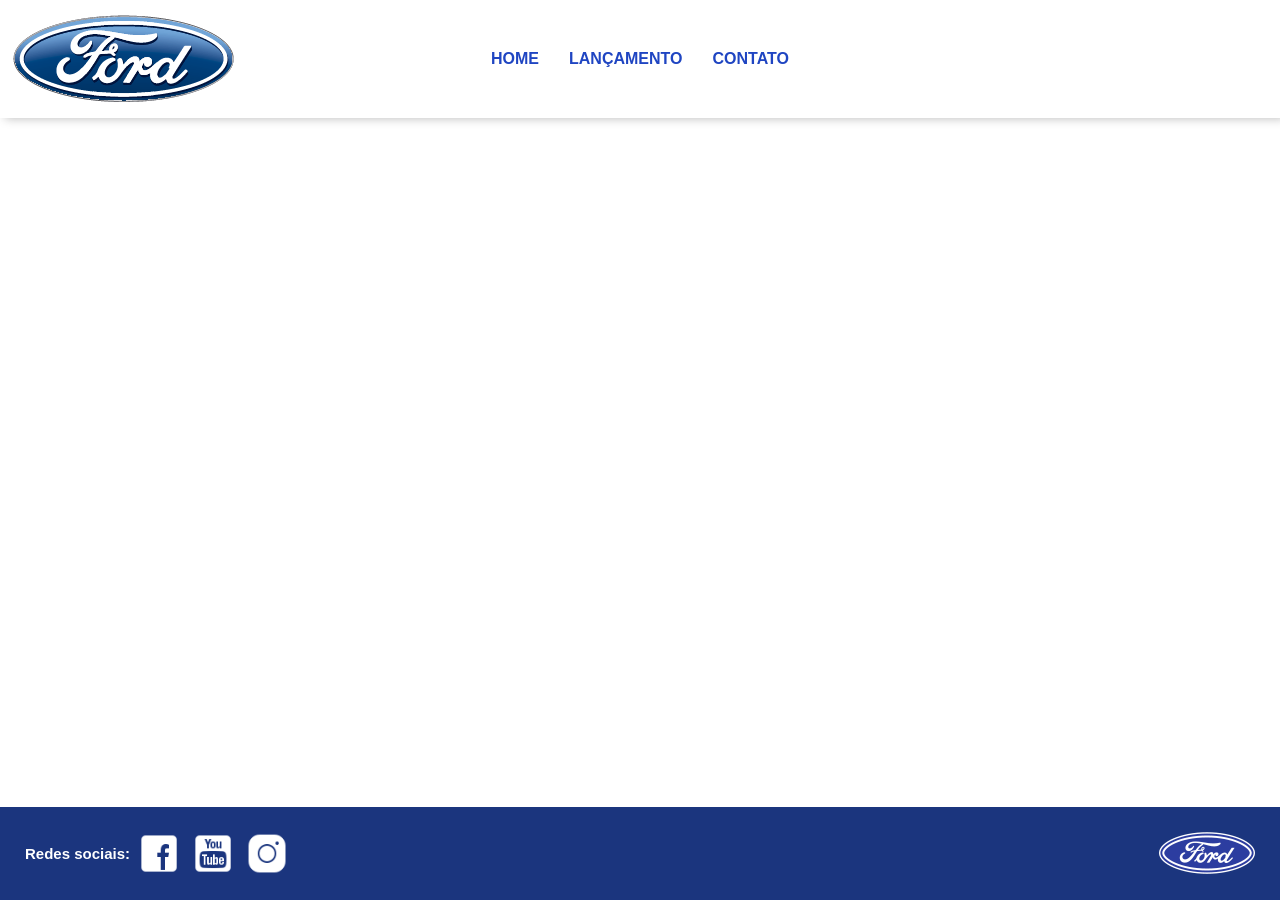
==== anexo_desafio_htmlcss/contato.html @ e48b37ec "nova feature" ====
<!DOCTYPE html>
<html lang="pt-br">

<head>
    <meta charset="UTF-8">
    <meta name="viewport" content="width=device-width, initial-scale=1.0">
    <link rel="icon" href="img/ford-icone.svg">
    <link rel="stylesheet" href="css/header-grid.css">
    <link rel="stylesheet" href="css/footer-grid.css">
    <link rel="stylesheet" href="css/main_contato.css">
    <title>FORD</title>
</head>

<body class="body">
    <header class="header-container">
        <figure class="logo">
            <img src="img/logo-ford-256.png" alt="Ford">
        </figure>
        <nav class="nav-bar">
            <a href="HOME.html">HOME</a>
            <a href="lancamento.html">LANÇAMENTO</a>
            <a href="#">CONTATO</a>
        </nav>
    </header>


    <main class="main">
        
    </main>






    <footer class="footer-container">
        <figure class="imagens-logos">
            <p>Redes sociais:</p>
            <img src="img/facebook-50.png" alt="Facebook logo">

            <img src="img/youtube-squared-50.png" alt="Youtube logo">

            <img src="img/instagram-logo-50.png" alt="Instagram Logo">


        </figure>
        <img class="ford-logo-footer" src="img/ford-96.png" alt="">
    </footer>
</body>

</html>
---- anexo_desafio_htmlcss/css/header-grid.css ----
* {
    margin: 0;
    padding: 0;
    box-sizing: border-box;
    font-family: Arial, Helvetica, sans-serif;
}

.header-container {
    display: grid;
    grid-template-columns: 1fr auto 1fr;
    align-items: center;
    padding: 10px;
    background-color: #ffffff;
    box-shadow: 5px 0px 10px rgba(0, 0, 0, 0.288);
}

.nav-bar {
    display: grid;
    grid-auto-flow: column;
    gap: 30px;
    justify-self: center;
}

.nav-bar a {
    position: relative;
    text-decoration: none;
    color: #1f45c2;
    font-weight: bold;
    transition: .2s;
}

.nav-bar a::after{
    content: "";
    position: absolute;
    left: 0;
    bottom: -4px; /* distância do texto */
    width: 0%;
    height: 2px;
    background-color: #1f45c2;
    transition: width 0.3s ease-in-out;
}

.nav-bar a:hover::after {
    width: 100%;
  }

@media (max-width: 664px) {
    .header-container {
        grid-template-columns: 1fr; 
        justify-items: center; 
        gap: 20px; 
        padding: 20px;
    }

    .nav-bar {
        grid-auto-flow: row;
        justify-items: center;
        font-size: 20px;
        gap: 15px;
    }
}
---- anexo_desafio_htmlcss/css/footer-grid.css ----
.footer-container{
    background-color:#1b357e;
    display: grid;
    grid-template-columns: auto 1fr;
    padding: 25px;
}

.footer-container .ford-logo-footer{
    justify-self: end;
    align-self: center;
}

.imagens-logos {
    display: grid;
    grid-auto-flow: column;
    align-items: center;
    gap: 4px;
}

.imagens-logos img {
    width: 85%;
    justify-self: center;
}

.imagens-logos p {
    color: white;
    font-weight: bold;
    font-size: 15px;
}
---- anexo_desafio_htmlcss/css/main_contato.css ----
* {
    margin: 0;
    padding: 0;
    box-sizing: border-box;
} 

body {
    width: 100vw;
    height: 100vh;
    display: flex;
    flex-direction: column;
}

.main {
    flex: 1;
}
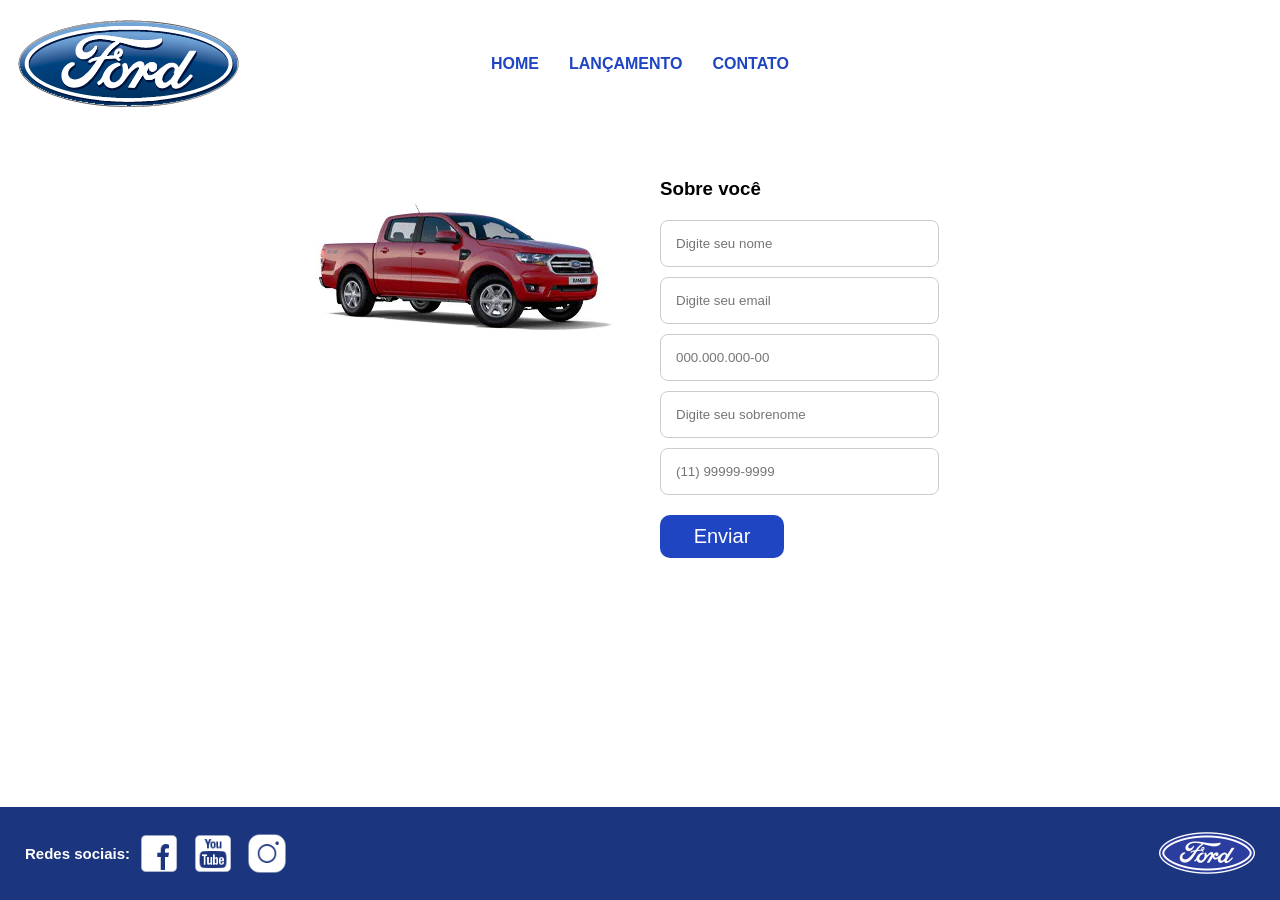
==== commit 7eaff36b: "novo" ====
--- a/anexo_desafio_htmlcss/contato.html
+++ b/anexo_desafio_htmlcss/contato.html
@@ -8,10 +8,11 @@
     <link rel="stylesheet" href="css/header-grid.css">
     <link rel="stylesheet" href="css/footer-grid.css">
     <link rel="stylesheet" href="css/main_contato.css">
-    <title>FORD</title>
+    <title>Ford</title>
 </head>
 
 <body class="body">
+
     <header class="header-container">
         <figure class="logo">
             <img src="img/logo-ford-256.png" alt="Ford">
@@ -25,13 +26,26 @@
 
 
     <main class="main">
-        
+        <figure class="item imagem">
+            <img src="img/xls 2.2 diesel.jpg" alt="">
+        </figure>
+        <form action="" class="item forms">
+            <section class="formulario">
+                <h3>Sobre você</h3>
+
+                <input type="text" id="nome" placeholder="Digite seu nome">
+
+                <input type="email" id="email" placeholder="Digite seu email">
+
+                <input type="text" id="cpf" placeholder="000.000.000-00">
+
+                <input type="text" id="sobrenome" placeholder="Digite seu sobrenome">
+
+                <input type="tel" id="telefone" placeholder="(11) 99999-9999">
+            </section>
+            <button type="button">Enviar</button>
+        </form>
     </main>
-
-
-
-
-
 
     <footer class="footer-container">
         <figure class="imagens-logos">
--- a/anexo_desafio_htmlcss/css/header-grid.css
+++ b/anexo_desafio_htmlcss/css/header-grid.css
@@ -6,19 +6,18 @@
 }
 
 .header-container {
-    display: grid;
-    grid-template-columns: 1fr auto 1fr;
+    position: relative;
+    display: flex;
     align-items: center;
-    padding: 10px;
-    background-color: #ffffff;
-    box-shadow: 5px 0px 10px rgba(0, 0, 0, 0.288);
+    padding: 15px;
 }
 
 .nav-bar {
-    display: grid;
-    grid-auto-flow: column;
+    position: absolute;
+    left: 50%;
+    transform: translateX(-50%);
+    display: flex;
     gap: 30px;
-    justify-self: center;
 }
 
 .nav-bar a {
@@ -33,7 +32,7 @@
     content: "";
     position: absolute;
     left: 0;
-    bottom: -4px; /* distância do texto */
+    bottom: -4px;
     width: 0%;
     height: 2px;
     background-color: #1f45c2;
@@ -46,16 +45,28 @@
 
 @media (max-width: 664px) {
     .header-container {
-        grid-template-columns: 1fr; 
-        justify-items: center; 
-        gap: 20px; 
-        padding: 20px;
+        flex-direction: column;
+        gap: 15px;
     }
 
     .nav-bar {
-        grid-auto-flow: row;
-        justify-items: center;
-        font-size: 20px;
-        gap: 15px;
+        position: static;      
+        transform: none;  
+        display: flex;
+        flex-direction: column;
+        align-items: center;
+        gap: 10px;
+        width: 100%;
+        text-align: center;
+        padding: 10px;
+        border-radius: 10px;
     }
-}
+
+    .logo img {
+        max-width: 120px;
+    }
+
+    section {
+        padding: 40px 20px;
+    }
+}
--- a/anexo_desafio_htmlcss/css/main_contato.css
+++ b/anexo_desafio_htmlcss/css/main_contato.css
@@ -2,10 +2,9 @@
     margin: 0;
     padding: 0;
     box-sizing: border-box;
-} 
+}
 
 body {
-    width: 100vw;
     height: 100vh;
     display: flex;
     flex-direction: column;
@@ -13,4 +12,141 @@
 
 .main {
     flex: 1;
+    display: flex;
+    justify-content: center;
+    align-items: flex-start;
+    padding-top: 50px;
+    gap: 40px;
+}
+
+.item {
+    display: flex;
+    flex-direction: column;
+    align-items: center;
+    width: 100%;
+}
+
+.formulario {
+    display: flex;
+    flex-direction: column;
+    width: 45%;
+    gap: 10px;
+}
+
+.formulario h3 {
+    margin-bottom: 10px;
+}
+
+input {
+    width: 100%;
+    padding: 15px;
+    border-radius: 8px;
+    border: 1px solid #ccc;
+}
+
+
+.imagem {
+    display: flex;
+    align-items: flex-end;
+}
+
+.forms {
+    display: flex;
+    align-items: flex-start;
+}
+
+button {
+    margin-top: 20px;
+    border-radius: 10px;
+    border: none;
+    padding: 10px;
+    width: 20%;
+    background-color: #1f45c2;
+    color: #ffff;
+    font-size: 20px;
+    cursor: pointer;
+    transition: 0.4s ease;
+}
+
+button:hover {
+    background-color: blue;
+    transform: translatey(-10px);
+}
+
+@media (max-width: 767px) {
+    .main {
+        display: flex;
+        flex-direction: column;
+    }
+
+    .item {
+        display: flex;
+        flex-direction: column;
+        align-items: center;
+        width: 100%;
+    }
+
+    .formulario {
+        display: flex;
+        flex-direction: column;
+        width: 100%;
+        gap: 4px;
+    }
+
+    input {
+        width: 100%;
+        border-radius: 8px;
+        border: 1px solid #ccc;
+    }
+
+    button {
+        border-radius: 10px;
+        border: none;
+        padding: 10px;
+        width: 50%;
+        background-color: #1f45c2;
+        color: #ffff;
+        font-size: 20px;
+        cursor: pointer;
+        transition: 0.4s ease;
+    }
+}
+
+@media (max-width: 1024px) {
+    .main {
+        display: flex;
+        flex-direction: column;
+    }
+
+    .item {
+        display: flex;
+        flex-direction: column;
+        align-items: center;
+        width: 100%;
+    }
+
+    .formulario {
+        display: flex;
+        flex-direction: column;
+        width: 100%;
+        gap: 4px;
+    }
+
+    input {
+        width: 100%;
+        border-radius: 8px;
+        border: 1px solid #ccc;
+    }
+
+    button {
+        border-radius: 10px;
+        border: none;
+        padding: 10px;
+        width: 50%;
+        background-color: #1f45c2;
+        color: #ffff;
+        font-size: 20px;
+        cursor: pointer;
+        transition: 0.4s ease;
+    }
 }
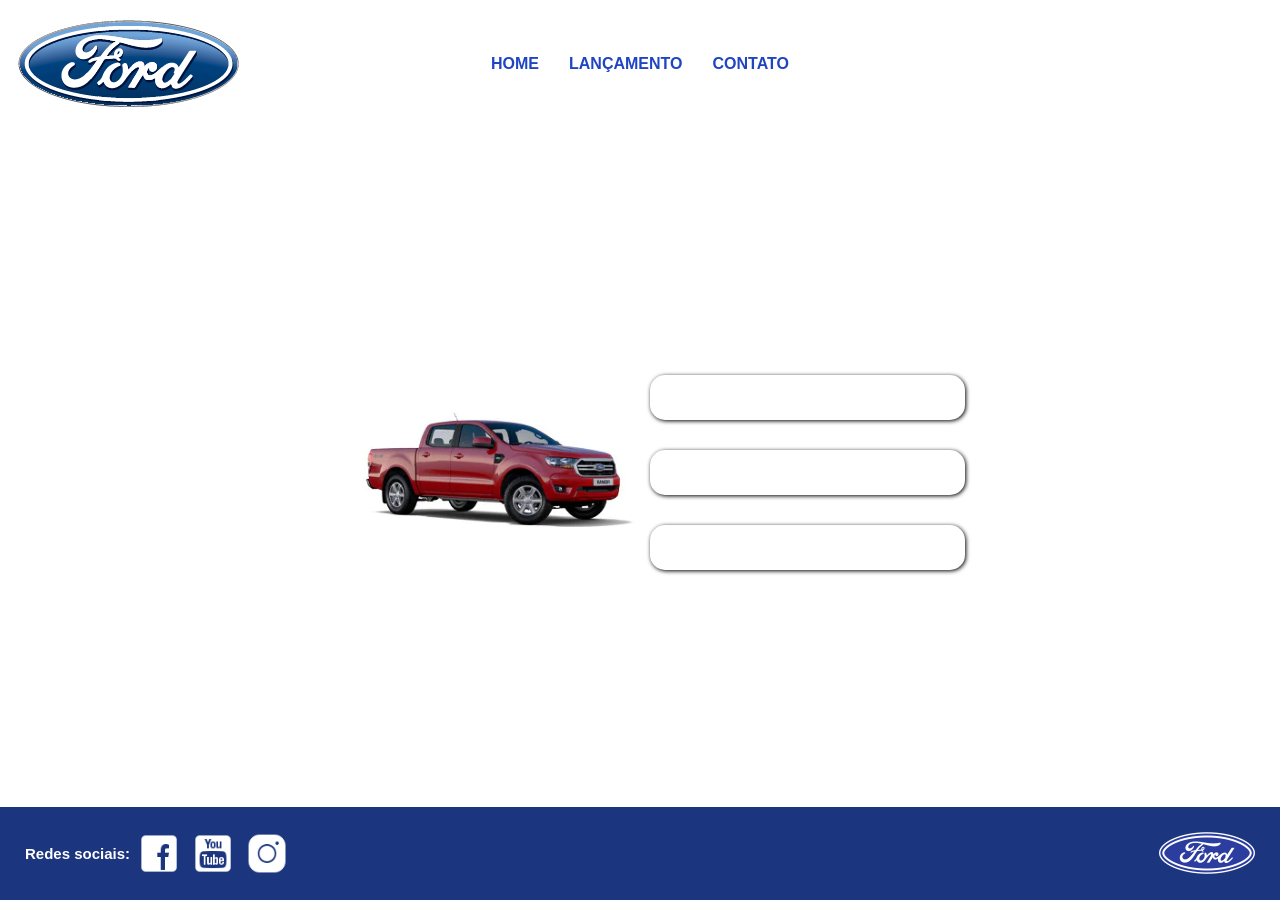
==== commit ea970a7c: "seila" ====
--- a/anexo_desafio_htmlcss/contato.html
+++ b/anexo_desafio_htmlcss/contato.html
@@ -8,11 +8,10 @@
     <link rel="stylesheet" href="css/header-grid.css">
     <link rel="stylesheet" href="css/footer-grid.css">
     <link rel="stylesheet" href="css/main_contato.css">
-    <title>Ford</title>
+    <title>FORD</title>
 </head>
 
 <body class="body">
-
     <header class="header-container">
         <figure class="logo">
             <img src="img/logo-ford-256.png" alt="Ford">
@@ -25,27 +24,29 @@
     </header>
 
 
-    <main class="main">
-        <figure class="item imagem">
-            <img src="img/xls 2.2 diesel.jpg" alt="">
-        </figure>
-        <form action="" class="item forms">
-            <section class="formulario">
-                <h3>Sobre você</h3>
+    <main class="inicio">
 
-                <input type="text" id="nome" placeholder="Digite seu nome">
+        <article class="infor">
 
-                <input type="email" id="email" placeholder="Digite seu email">
+            <figure class="carro">
+                <img src="img/xls 2.2 diesel.jpg" alt="">
+            </figure>
 
-                <input type="text" id="cpf" placeholder="000.000.000-00">
+            <div class="contatos">
+                <div class="inputs">
+                    <input type="text">
+                    <input type="text">
+                    <input type="text">
+                </div>
+            </div>
 
-                <input type="text" id="sobrenome" placeholder="Digite seu sobrenome">
+        </article>
+    </main>
 
-                <input type="tel" id="telefone" placeholder="(11) 99999-9999">
-            </section>
-            <button type="button">Enviar</button>
-        </form>
-    </main>
+
+
+
+
 
     <footer class="footer-container">
         <figure class="imagens-logos">
--- a/anexo_desafio_htmlcss/css/main_contato.css
+++ b/anexo_desafio_htmlcss/css/main_contato.css
@@ -2,151 +2,61 @@
     margin: 0;
     padding: 0;
     box-sizing: border-box;
-}
+} 
 
 body {
+    width: 100vw;
     height: 100vh;
     display: flex;
     flex-direction: column;
 }
 
-.main {
+.inicio {
     flex: 1;
+    width: 100%;
+    height: 100%;
     display: flex;
-    justify-content: center;
-    align-items: flex-start;
-    padding-top: 50px;
-    gap: 40px;
 }
 
-.item {
+.infor {
+    width: 100%;
+    height: 100%;
+    display: flex;
+}
+
+.carro, .contatos {
+    flex: 1;
+}
+
+.carro {
+    margin-top: 10px;
+    display: flex;
+    justify-content: flex-end;
+    align-items: center;
+}
+
+.carro img {
+    height: 25%;
+}
+
+.contatos {
+    margin-top: 10px;
+    display: flex;
+}
+
+.inputs {
     display: flex;
     flex-direction: column;
-    align-items: center;
+    justify-content: center;
     width: 100%;
+    gap: 30px;
+    margin-left: 10px;
 }
 
-.formulario {
-    display: flex;
-    flex-direction: column;
-    width: 45%;
-    gap: 10px;
-}
-
-.formulario h3 {
-    margin-bottom: 10px;
-}
-
-input {
-    width: 100%;
+.contatos input {
+    width: 50%;
     padding: 15px;
-    border-radius: 8px;
-    border: 1px solid #ccc;
-}
-
-
-.imagem {
-    display: flex;
-    align-items: flex-end;
-}
-
-.forms {
-    display: flex;
-    align-items: flex-start;
-}
-
-button {
-    margin-top: 20px;
-    border-radius: 10px;
+    border-radius: 15px;
+    box-shadow: 1px 1px 4px black;
     border: none;
-    padding: 10px;
-    width: 20%;
-    background-color: #1f45c2;
-    color: #ffff;
-    font-size: 20px;
-    cursor: pointer;
-    transition: 0.4s ease;
-}
-
-button:hover {
-    background-color: blue;
-    transform: translatey(-10px);
-}
-
-@media (max-width: 767px) {
-    .main {
-        display: flex;
-        flex-direction: column;
-    }
-
-    .item {
-        display: flex;
-        flex-direction: column;
-        align-items: center;
-        width: 100%;
-    }
-
-    .formulario {
-        display: flex;
-        flex-direction: column;
-        width: 100%;
-        gap: 4px;
-    }
-
-    input {
-        width: 100%;
-        border-radius: 8px;
-        border: 1px solid #ccc;
-    }
-
-    button {
-        border-radius: 10px;
-        border: none;
-        padding: 10px;
-        width: 50%;
-        background-color: #1f45c2;
-        color: #ffff;
-        font-size: 20px;
-        cursor: pointer;
-        transition: 0.4s ease;
-    }
-}
-
-@media (max-width: 1024px) {
-    .main {
-        display: flex;
-        flex-direction: column;
-    }
-
-    .item {
-        display: flex;
-        flex-direction: column;
-        align-items: center;
-        width: 100%;
-    }
-
-    .formulario {
-        display: flex;
-        flex-direction: column;
-        width: 100%;
-        gap: 4px;
-    }
-
-    input {
-        width: 100%;
-        border-radius: 8px;
-        border: 1px solid #ccc;
-    }
-
-    button {
-        border-radius: 10px;
-        border: none;
-        padding: 10px;
-        width: 50%;
-        background-color: #1f45c2;
-        color: #ffff;
-        font-size: 20px;
-        cursor: pointer;
-        transition: 0.4s ease;
-    }
 }
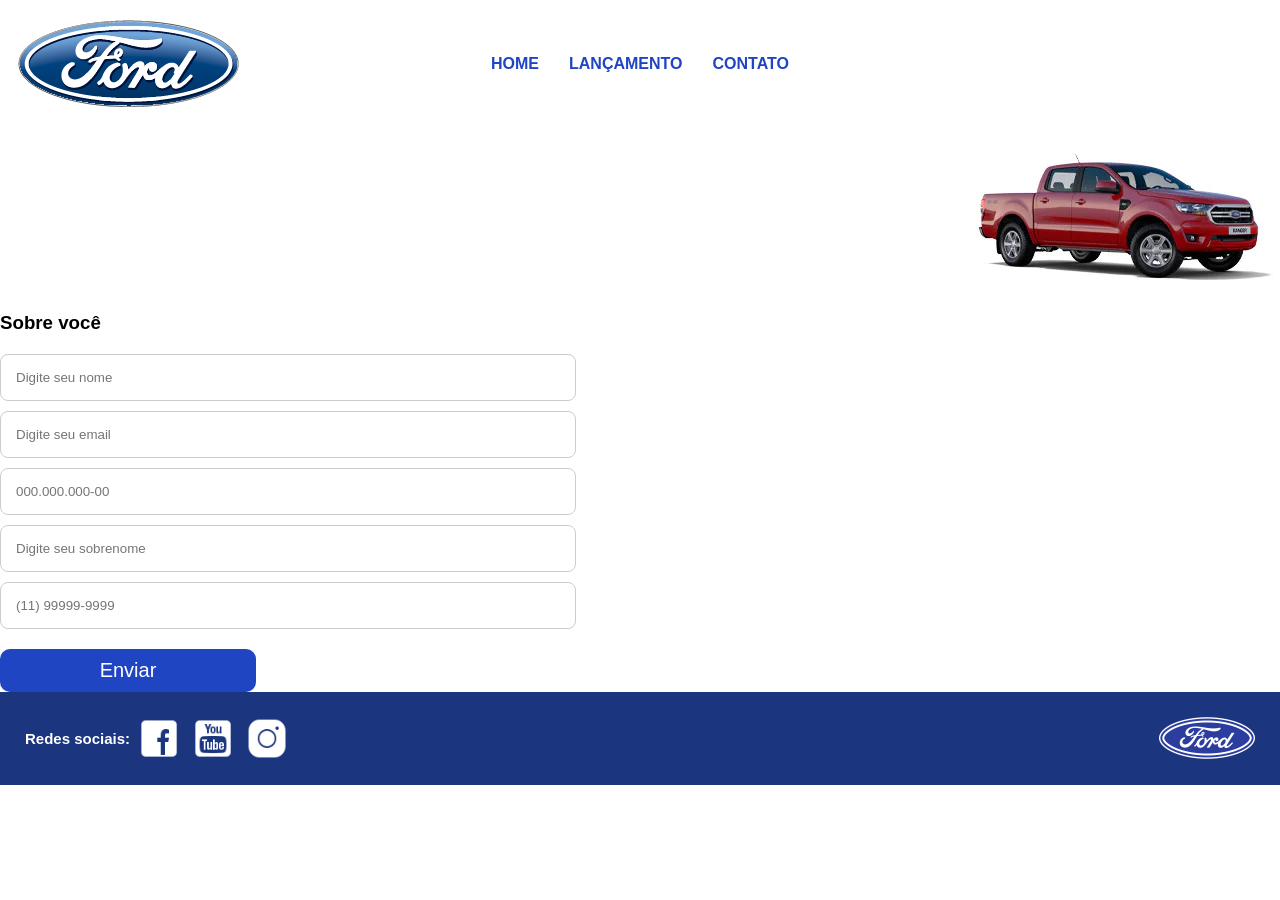
==== commit be24f8e6: "resolvido" ====
--- a/anexo_desafio_htmlcss/contato.html
+++ b/anexo_desafio_htmlcss/contato.html
@@ -8,10 +8,11 @@
     <link rel="stylesheet" href="css/header-grid.css">
     <link rel="stylesheet" href="css/footer-grid.css">
     <link rel="stylesheet" href="css/main_contato.css">
-    <title>FORD</title>
+    <title>Ford</title>
 </head>
 
 <body class="body">
+
     <header class="header-container">
         <figure class="logo">
             <img src="img/logo-ford-256.png" alt="Ford">
@@ -24,29 +25,27 @@
     </header>
 
 
-    <main class="inicio">
+    <main class="main">
+        <figure class="item imagem">
+            <img src="img/xls 2.2 diesel.jpg" alt="">
+        </figure>
+        <form action="" class="item forms">
+            <section class="formulario">
+                <h3>Sobre você</h3>
 
-        <article class="infor">
+                <input type="text" id="nome" placeholder="Digite seu nome">
 
-            <figure class="carro">
-                <img src="img/xls 2.2 diesel.jpg" alt="">
-            </figure>
+                <input type="email" id="email" placeholder="Digite seu email">
 
-            <div class="contatos">
-                <div class="inputs">
-                    <input type="text">
-                    <input type="text">
-                    <input type="text">
-                </div>
-            </div>
+                <input type="text" id="cpf" placeholder="000.000.000-00">
 
-        </article>
+                <input type="text" id="sobrenome" placeholder="Digite seu sobrenome">
+
+                <input type="tel" id="telefone" placeholder="(11) 99999-9999">
+            </section>
+            <button type="button">Enviar</button>
+        </form>
     </main>
-
-
-
-
-
 
     <footer class="footer-container">
         <figure class="imagens-logos">
--- a/anexo_desafio_htmlcss/css/main_contato.css
+++ b/anexo_desafio_htmlcss/css/main_contato.css
@@ -2,10 +2,9 @@
     margin: 0;
     padding: 0;
     box-sizing: border-box;
-} 
+}
 
 body {
-    width: 100vw;
     height: 100vh;
     display: flex;
     flex-direction: column;
@@ -13,50 +12,141 @@
 
 .inicio {
     flex: 1;
-    width: 100%;
-    height: 100%;
     display: flex;
+    justify-content: center;
+    align-items: flex-start;
+    padding-top: 50px;
+    gap: 40px;
 }
 
-.infor {
+.item {
+    display: flex;
+    flex-direction: column;
+    align-items: center;
     width: 100%;
-    height: 100%;
-    display: flex;
 }
 
-.carro, .contatos {
-    flex: 1;
+.formulario {
+    display: flex;
+    flex-direction: column;
+    width: 45%;
+    gap: 10px;
 }
 
-.carro {
-    margin-top: 10px;
-    display: flex;
-    justify-content: flex-end;
-    align-items: center;
+.formulario h3 {
+    margin-bottom: 10px;
 }
 
-.carro img {
-    height: 25%;
+input {
+    width: 100%;
+    padding: 15px;
+    border-radius: 8px;
+    border: 1px solid #ccc;
 }
 
-.contatos {
-    margin-top: 10px;
+
+.imagem {
     display: flex;
+    align-items: flex-end;
 }
 
-.inputs {
+.forms {
     display: flex;
-    flex-direction: column;
-    justify-content: center;
-    width: 100%;
-    gap: 30px;
-    margin-left: 10px;
+    align-items: flex-start;
 }
 
-.contatos input {
-    width: 50%;
-    padding: 15px;
-    border-radius: 15px;
-    box-shadow: 1px 1px 4px black;
+button {
+    margin-top: 20px;
+    border-radius: 10px;
     border: none;
+    padding: 10px;
+    width: 20%;
+    background-color: #1f45c2;
+    color: #ffff;
+    font-size: 20px;
+    cursor: pointer;
+    transition: 0.4s ease;
+}
+
+button:hover {
+    background-color: blue;
+    transform: translatey(-10px);
+}
+
+@media (max-width: 767px) {
+    .main {
+        display: flex;
+        flex-direction: column;
+    }
+
+    .item {
+        display: flex;
+        flex-direction: column;
+        align-items: center;
+        width: 100%;
+    }
+
+    .formulario {
+        display: flex;
+        flex-direction: column;
+        width: 100%;
+        gap: 4px;
+    }
+
+    input {
+        width: 100%;
+        border-radius: 8px;
+        border: 1px solid #ccc;
+    }
+
+    button {
+        border-radius: 10px;
+        border: none;
+        padding: 10px;
+        width: 50%;
+        background-color: #1f45c2;
+        color: #ffff;
+        font-size: 20px;
+        cursor: pointer;
+        transition: 0.4s ease;
+    }
+}
+
+@media (max-width: 1024px) {
+    .main {
+        display: flex;
+        flex-direction: column;
+    }
+
+    .item {
+        display: flex;
+        flex-direction: column;
+        align-items: center;
+        width: 100%;
+    }
+
+    .formulario {
+        display: flex;
+        flex-direction: column;
+        width: 100%;
+        gap: 4px;
+    }
+
+    input {
+        width: 100%;
+        border-radius: 8px;
+        border: 1px solid #ccc;
+    }
+
+    button {
+        border-radius: 10px;
+        border: none;
+        padding: 10px;
+        width: 50%;
+        background-color: #1f45c2;
+        color: #ffff;
+        font-size: 20px;
+        cursor: pointer;
+        transition: 0.4s ease;
+    }
 }
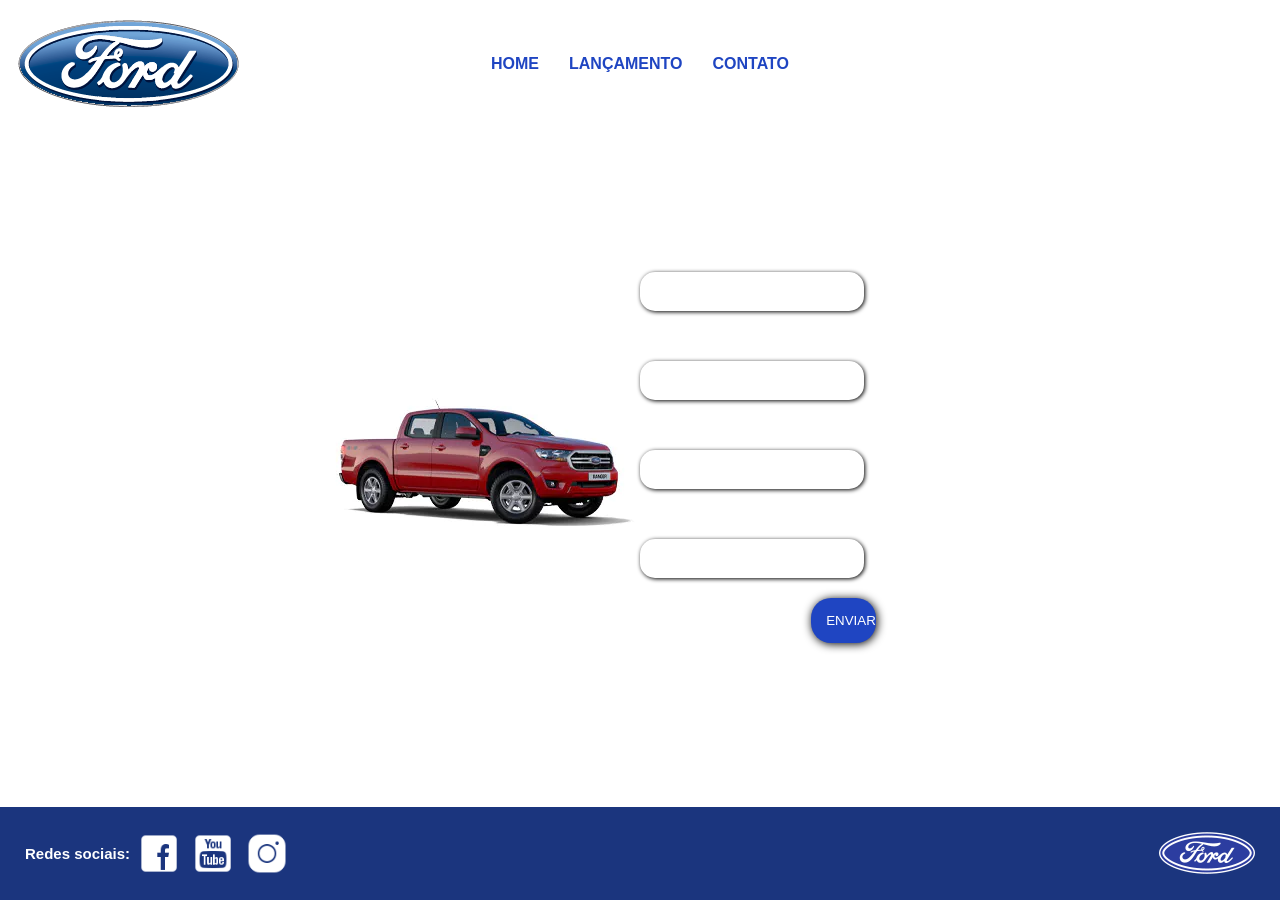
==== commit f042952e: "Fazendo a pagina de contato" ====
--- a/anexo_desafio_htmlcss/contato.html
+++ b/anexo_desafio_htmlcss/contato.html
@@ -26,24 +26,22 @@
 
 
     <main class="main">
-        <figure class="item imagem">
-            <img src="img/xls 2.2 diesel.jpg" alt="">
+        <figure class="imagem-carro">
+            <div class="carro">
+                <img src="img/xls 2.2 diesel.jpg" alt="">
+            </div>
         </figure>
-        <form action="" class="item forms">
-            <section class="formulario">
-                <h3>Sobre você</h3>
 
-                <input type="text" id="nome" placeholder="Digite seu nome">
-
-                <input type="email" id="email" placeholder="Digite seu email">
-
-                <input type="text" id="cpf" placeholder="000.000.000-00">
-
-                <input type="text" id="sobrenome" placeholder="Digite seu sobrenome">
-
-                <input type="tel" id="telefone" placeholder="(11) 99999-9999">
-            </section>
-            <button type="button">Enviar</button>
+        <form action="" class="formulario">
+            <div class="inputs">
+                <input type="text" name="Nome" id="">
+                <input type="text" name="Nome" id="">
+                <input type="text" name="Nome" id="">
+                <input type="text" name="Nome" id="">
+            </div>
+            <div class="botao">
+                <button class="button" type="button">ENVIAR</button>
+            </div>
         </form>
     </main>
 
--- a/anexo_desafio_htmlcss/css/main_contato.css
+++ b/anexo_desafio_htmlcss/css/main_contato.css
@@ -5,72 +5,76 @@
 }
 
 body {
-    height: 100vh;
     display: flex;
     flex-direction: column;
+    height: 100vh;
+    width: 100vw;
 }
 
-.inicio {
+.main {
     flex: 1;
     display: flex;
-    justify-content: center;
-    align-items: flex-start;
-    padding-top: 50px;
-    gap: 40px;
 }
 
-.item {
+.imagem-carro, .formulario {
+    flex: 1;
+}
+
+.imagem-carro {
     display: flex;
-    flex-direction: column;
+    justify-content: flex-end;
     align-items: center;
-    width: 100%;
 }
 
 .formulario {
     display: flex;
+    align-items: flex-start;
+    justify-content: center;
     flex-direction: column;
-    width: 45%;
-    gap: 10px;
 }
 
-.formulario h3 {
-    margin-bottom: 10px;
+.inputs {
+    display: flex;
+    flex-direction: column;
+    width: 50%;
+    gap: 50px;
 }
 
-input {
-    width: 100%;
-    padding: 15px;
-    border-radius: 8px;
-    border: 1px solid #ccc;
-}
-
-
-.imagem {
+.botao {
     display: flex;
-    align-items: flex-end;
-}
-
-.forms {
-    display: flex;
-    align-items: flex-start;
+    width: 40%;
+    justify-content: flex-end;
+    padding: 20px;
 }
 
 button {
-    margin-top: 20px;
-    border-radius: 10px;
+    padding: 15px;
+    width: 30%;
+    border-radius: 20px;
     border: none;
-    padding: 10px;
-    width: 20%;
-    background-color: #1f45c2;
-    color: #ffff;
-    font-size: 20px;
+    box-shadow: 1px 1px 10px black;
     cursor: pointer;
     transition: 0.4s ease;
+    background-color: #1f45c2;
+    color: white;
 }
 
 button:hover {
-    background-color: blue;
-    transform: translatey(-10px);
+     background-color: blue;
+    transform: translatey(-5px);
+}
+
+.inputs input {
+    padding: 12px;
+    border-radius: 15px;
+    box-shadow: 1px 1px 4px black;
+    border: none;
+    width: 70%;
+}
+
+.carro img {
+    width: 100%;
+    height: 100%;
 }
 
 @media (max-width: 767px) {
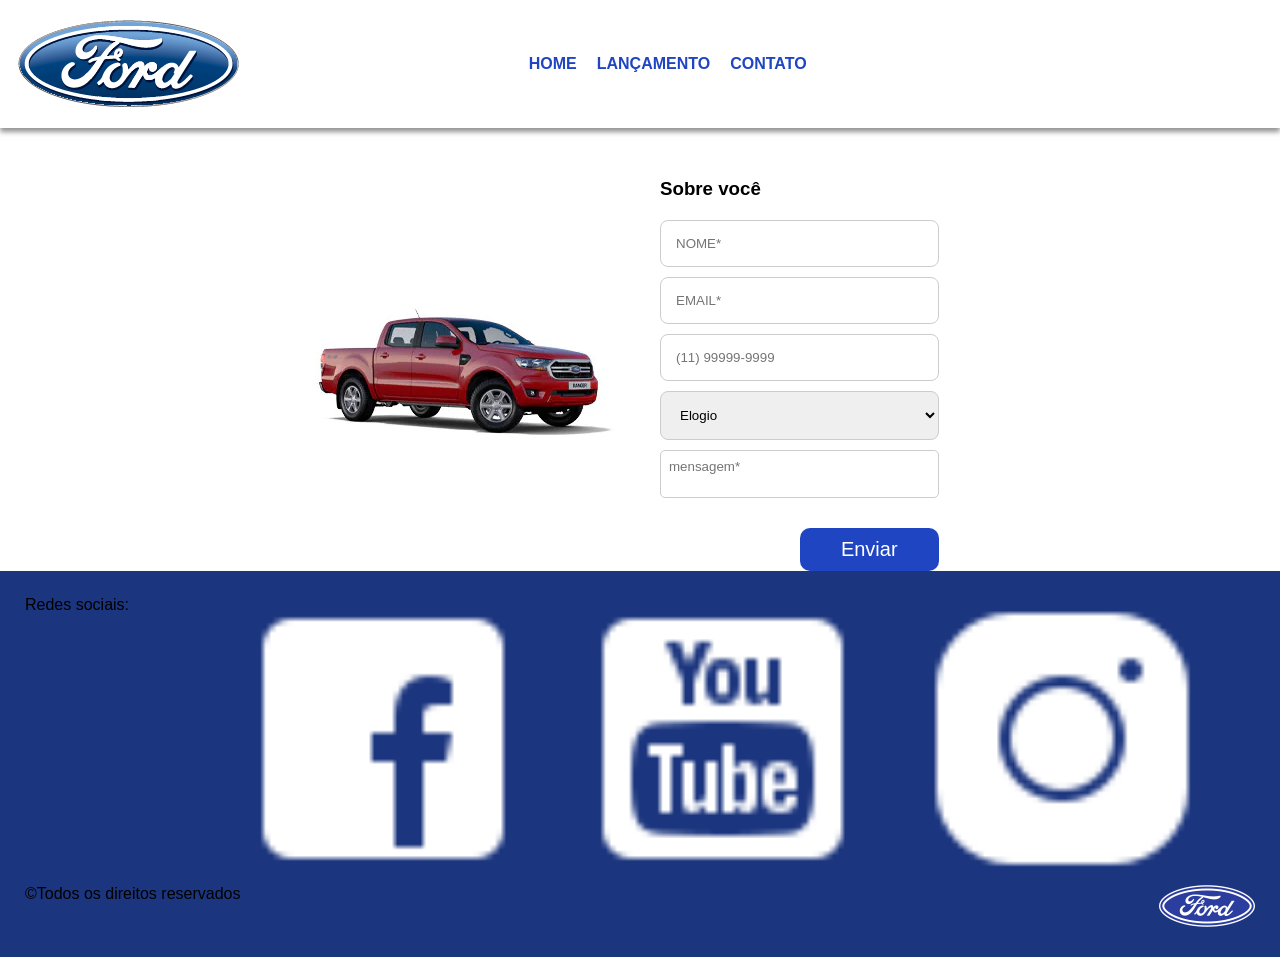
==== commit 727d602c: "Finalizado" ====
--- a/anexo_desafio_htmlcss/contato.html
+++ b/anexo_desafio_htmlcss/contato.html
@@ -5,7 +5,7 @@
     <meta charset="UTF-8">
     <meta name="viewport" content="width=device-width, initial-scale=1.0">
     <link rel="icon" href="img/ford-icone.svg">
-    <link rel="stylesheet" href="css/header-grid.css">
+    <link rel="stylesheet" href="css/teste_header.css">
     <link rel="stylesheet" href="css/footer-grid.css">
     <link rel="stylesheet" href="css/main_contato.css">
     <title>Ford</title>
@@ -26,38 +26,63 @@
 
 
     <main class="main">
-        <figure class="imagem-carro">
-            <div class="carro">
-                <img src="img/xls 2.2 diesel.jpg" alt="">
-            </div>
+
+        <figure class="item imagem">
+            <img src="img/xls 2.2 diesel.jpg" alt="">
         </figure>
 
-        <form action="" class="formulario">
-            <div class="inputs">
-                <input type="text" name="Nome" id="">
-                <input type="text" name="Nome" id="">
-                <input type="text" name="Nome" id="">
-                <input type="text" name="Nome" id="">
-            </div>
-            <div class="botao">
-                <button class="button" type="button">ENVIAR</button>
-            </div>
+        <form action="" class="item forms">
+
+            <section class="formulario">
+                <h3>Sobre você</h3>
+
+                <input type="text" id="nome" placeholder="NOME*">
+
+                <input type="email" id="email" placeholder="EMAIL*">
+
+                <input type="tel" id="telefone" placeholder="(11) 99999-9999">
+
+                <select name="seleciona" id="selecao">
+                    <option value="vazio" disabled></option>
+                    <option value="elogio">Elogio</option>
+                    <option value="reclamação">Reclamação</option>
+                    <option value="solicitação">Solicitação</option>
+                </select>
+
+                <textarea name="mensagem" id="mensagem" placeholder="mensagem*"></textarea>
+                <button type="button">Enviar</button>
+            </section>
+            
         </form>
     </main>
 
     <footer class="footer-container">
+
+        <section class="redes">
+            <p>Redes sociais:</p>
+        </section>
+
         <figure class="imagens-logos">
-            <p>Redes sociais:</p>
-            <img src="img/facebook-50.png" alt="Facebook logo">
 
-            <img src="img/youtube-squared-50.png" alt="Youtube logo">
+            <a href="https://www.facebook.com/ford"><img src="img/facebook-50.png" alt="Facebook logo"></a>
 
-            <img src="img/instagram-logo-50.png" alt="Instagram Logo">
+            <a href="https://www.youtube.com/user/ford"><img src="img/youtube-squared-50.png" alt="Youtube logo"></a>
 
+            <a href="https://www.instagram.com/fordbrasil/"><img src="img/instagram-logo-50.png"
+                    alt="Instagram Logo"></a>
 
         </figure>
-        <img class="ford-logo-footer" src="img/ford-96.png" alt="">
+
+        <article class="direitos">
+            <p class="direitos">&copy;Todos os direitos reservados</p>
+        </article>
+
+        <article class="ford-logo-footer">
+            <img src="img/ford-96.png" alt="">
+        </article>
+
     </footer>
+
 </body>
 
 </html>
--- a/anexo_desafio_htmlcss/css/teste_header.css
+++ b/anexo_desafio_htmlcss/css/teste_header.css
@@ -0,0 +1,74 @@
+* {
+    margin: 0;
+    padding: 0;
+    box-sizing: border-box;
+    font-family: Arial, Helvetica, sans-serif;
+}
+
+.header-container {
+    display: grid;
+    grid-template-columns: auto 1fr 0.2fr;
+    padding: 15px;
+    box-shadow: 0px 4px 5px rgba(0, 0, 0, 0.425);
+}
+
+.nav-bar {
+    display: flex;
+    justify-content: center;
+    align-items: center;
+    gap: 20px;
+}
+
+.nav-bar a {
+    text-decoration: none;
+    color: #1f45c2;
+    font-weight: bold;
+    transition: .2s;
+    position: relative;
+}
+
+.nav-bar a::after{
+    content: "";
+    position: absolute;
+    left: 0;
+    bottom: -4px;
+    width: 0%;
+    height: 2px;
+    background-color: #1f45c2;
+    transition: width 0.3s ease-in-out;
+}
+
+.nav-bar a:hover::after {
+    width: 100%;
+  }
+
+@media (max-width: 768px) {
+    .header-container {
+        display: grid;
+        grid-template-columns: 1fr;
+        gap: 10px;
+        margin-bottom: 20px;
+    }
+
+    .nav-bar {
+        position: static;      
+        transform: none;  
+        display: flex;
+        flex-direction: column;
+        align-items: center;
+        gap: 10px;
+        width: 100%;
+        text-align: center;
+        padding: 10px;
+        border-radius: 10px;
+    }
+
+    .logo {
+        text-align: center;
+    }
+
+    .logo img{
+        width: 35%;
+    }
+
+}
--- a/anexo_desafio_htmlcss/css/main_contato.css
+++ b/anexo_desafio_htmlcss/css/main_contato.css
@@ -5,76 +5,95 @@
 }
 
 body {
+    height: 100vh;
     display: flex;
     flex-direction: column;
-    height: 100vh;
-    width: 100vw;
 }
 
 .main {
     flex: 1;
     display: flex;
+    padding-top: 50px;
+    gap: 40px;
 }
 
-.imagem-carro, .formulario {
-    flex: 1;
-}
-
-.imagem-carro {
+.item {
     display: flex;
-    justify-content: flex-end;
+    flex-direction: column;
     align-items: center;
+    width: 100%;
 }
 
 .formulario {
     display: flex;
-    align-items: flex-start;
+    flex-direction: column;
     justify-content: center;
-    flex-direction: column;
+    height: 100%;
+    width: 45%;
+    gap: 10px;
 }
 
-.inputs {
-    display: flex;
-    flex-direction: column;
-    width: 50%;
-    gap: 50px;
+.formulario button {
+    align-self: flex-end;
 }
 
-.botao {
+.formulario h3 {
+    margin-bottom: 10px;
+}
+
+input {
+    width: 100%;
+    padding: 15px;
+    border-radius: 8px;
+    border: 1px solid #ccc;
+}
+
+#selecao {
+    width: 100%;
+    padding: 15px;
+    border-radius: 8px;
+    border: 1px solid #ccc;
+}
+
+#mensagem {
+    width: 100%;
+    height: 20%;
+    text-align: start;
+    border-radius: 5px;
+    border: 1px solid #ccc;
+    resize: none;
+    padding: 8px;
+}
+
+.imagem {
     display: flex;
-    width: 40%;
-    justify-content: flex-end;
-    padding: 20px;
+    height: 100%;
+    align-items: flex-end;
+    justify-content: center;
+}
+
+
+.forms {
+    display: flex;
+    align-items: flex-start;
 }
 
 button {
-    padding: 15px;
-    width: 30%;
-    border-radius: 20px;
+    margin-top: 20px;
+    border-radius: 10px;
     border: none;
-    box-shadow: 1px 1px 10px black;
+    padding: 10px;
+    width: 50%;
+    background-color: #1f45c2;
+    color: #ffff;
+    font-size: 20px;
     cursor: pointer;
     transition: 0.4s ease;
-    background-color: #1f45c2;
-    color: white;
 }
 
 button:hover {
-     background-color: blue;
-    transform: translatey(-5px);
-}
-
-.inputs input {
-    padding: 12px;
-    border-radius: 15px;
-    box-shadow: 1px 1px 4px black;
-    border: none;
-    width: 70%;
-}
-
-.carro img {
-    width: 100%;
-    height: 100%;
+    background-color: blue;
+    transform: translatey(-10px);
 }
 
 @media (max-width: 767px) {
@@ -107,12 +126,24 @@
         border-radius: 10px;
         border: none;
         padding: 10px;
-        width: 50%;
         background-color: #1f45c2;
         color: #ffff;
         font-size: 20px;
         cursor: pointer;
         transition: 0.4s ease;
+    }
+
+    .formulario button {
+        width: 100%;
+    }
+
+    #mensagem {
+        padding: 8px;
+        height: 200px;
+    }
+
+    section {
+        padding: 40px 20px;
     }
 }
 
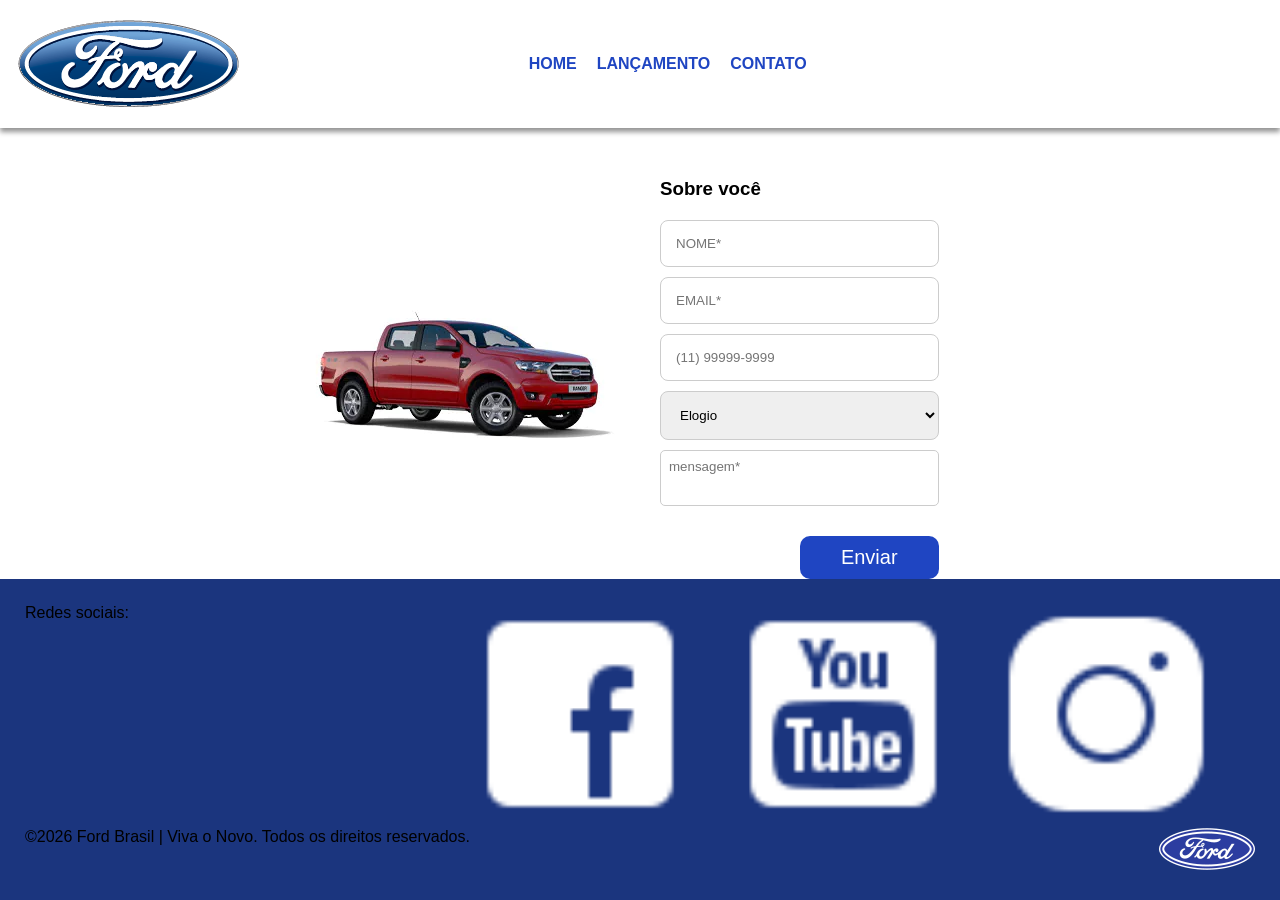
==== commit 10e4f3f8: "Finalizado 100%" ====
--- a/anexo_desafio_htmlcss/contato.html
+++ b/anexo_desafio_htmlcss/contato.html
@@ -5,7 +5,7 @@
     <meta charset="UTF-8">
     <meta name="viewport" content="width=device-width, initial-scale=1.0">
     <link rel="icon" href="img/ford-icone.svg">
-    <link rel="stylesheet" href="css/teste_header.css">
+    <link rel="stylesheet" href="css/header-grid.css">
     <link rel="stylesheet" href="css/footer-grid.css">
     <link rel="stylesheet" href="css/main_contato.css">
     <title>Ford</title>
@@ -20,7 +20,7 @@
         <nav class="nav-bar">
             <a href="HOME.html">HOME</a>
             <a href="lancamento.html">LANÇAMENTO</a>
-            <a href="#">CONTATO</a>
+            <a href="contato.html">CONTATO</a>
         </nav>
     </header>
 
@@ -74,7 +74,7 @@
         </figure>
 
         <article class="direitos">
-            <p class="direitos">&copy;Todos os direitos reservados</p>
+            <p class="direitos">&copy;2026 Ford Brasil | Viva o Novo. Todos os direitos reservados.</p>
         </article>
 
         <article class="ford-logo-footer">
--- a/anexo_desafio_htmlcss/css/header-grid.css
+++ b/anexo_desafio_htmlcss/css/header-grid.css
@@ -0,0 +1,74 @@
+* {
+    margin: 0;
+    padding: 0;
+    box-sizing: border-box;
+    font-family: Arial, Helvetica, sans-serif;
+}
+
+.header-container {
+    display: grid;
+    grid-template-columns: auto 1fr 0.2fr;
+    padding: 15px;
+    box-shadow: 0px 4px 5px rgba(0, 0, 0, 0.425);
+}
+
+.nav-bar {
+    display: flex;
+    justify-content: center;
+    align-items: center;
+    gap: 20px;
+}
+
+.nav-bar a {
+    text-decoration: none;
+    color: #1f45c2;
+    font-weight: bold;
+    transition: .2s;
+    position: relative;
+}
+
+.nav-bar a::after{
+    content: "";
+    position: absolute;
+    left: 0;
+    bottom: -4px;
+    width: 0%;
+    height: 2px;
+    background-color: #1f45c2;
+    transition: width 0.3s ease-in-out;
+}
+
+.nav-bar a:hover::after {
+    width: 100%;
+  }
+
+@media (max-width: 768px) {
+    .header-container {
+        display: grid;
+        grid-template-columns: 1fr;
+        gap: 10px;
+        margin-bottom: 20px;
+    }
+
+    .nav-bar {
+        position: static;      
+        transform: none;  
+        display: flex;
+        flex-direction: column;
+        align-items: center;
+        gap: 10px;
+        width: 100%;
+        text-align: center;
+        padding: 10px;
+        border-radius: 10px;
+    }
+
+    .logo {
+        text-align: center;
+    }
+
+    .logo img{
+        width: 35%;
+    }
+
+}
--- a/anexo_desafio_htmlcss/css/main_contato.css
+++ b/anexo_desafio_htmlcss/css/main_contato.css
@@ -93,8 +93,10 @@
 
 button:hover {
     background-color: blue;
-    transform: translatey(-10px);
+    transform: scale(1.1);
 }
+
+.forms {}
 
 @media (max-width: 767px) {
     .main {
@@ -123,9 +125,11 @@
     }
 
     button {
+        margin-top: 20px;
         border-radius: 10px;
         border: none;
         padding: 10px;
+        width: 50%;
         background-color: #1f45c2;
         color: #ffff;
         font-size: 20px;
